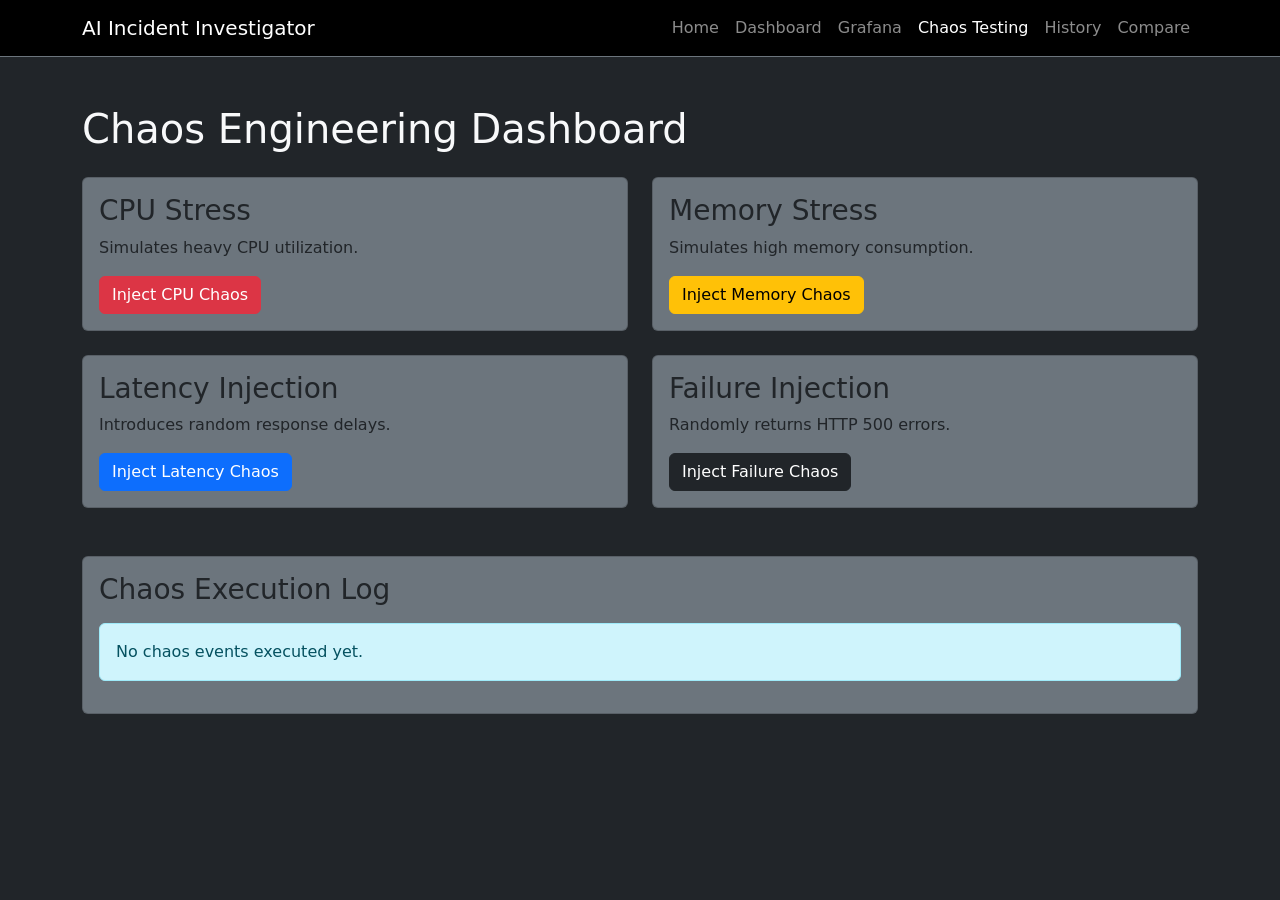
==== backend/templates/chaos.html @ 3040b5b5 "Add chaos dashboard, historical test persistence, and regression analysis" ====
<!DOCTYPE html>
<html lang="en">

<head>

    <meta charset="UTF-8">

    <meta name="viewport"
          content="width=device-width, initial-scale=1.0">

    <title>Chaos Engineering</title>

    <link
        href="https://cdn.jsdelivr.net/npm/bootstrap@5.3.3/dist/css/bootstrap.min.css"
        rel="stylesheet"
    >

    <link
        rel="stylesheet"
        href="{{ url_for('static', filename='style.css') }}"
    >

</head>

<body class="bg-dark text-light">

<nav class="navbar navbar-expand-lg navbar-dark bg-black border-bottom border-secondary">

    <div class="container">

        <a class="navbar-brand" href="/">
            AI Incident Investigator
        </a>

        <div class="navbar-nav">

            <a class="nav-link" href="/">
                Home
            </a>

            <a class="nav-link" href="/dashboard">
                Dashboard
            </a>

            <a class="nav-link" href="/grafana">
                Grafana
            </a>

            <a class="nav-link active" href="/chaos">
                Chaos Testing
            </a>

            <a class="nav-link" href="/history-dashboard">
                History
            </a>

            <a class="nav-link" href="/compare-dashboard">
                Compare
            </a>

        </div>

    </div>

</nav>

<div class="container py-5">

    <h1 class="mb-4">
        Chaos Engineering Dashboard
    </h1>

    <div class="row g-4">

        <div class="col-md-6">

            <div class="card bg-secondary h-100">

                <div class="card-body">

                    <h3>CPU Stress</h3>

                    <p>
                        Simulates heavy CPU utilization.
                    </p>

                    <button
                        class="btn btn-danger"
                        onclick="runChaos('/chaos/cpu')"
                    >
                        Inject CPU Chaos
                    </button>

                </div>

            </div>

        </div>

        <div class="col-md-6">

            <div class="card bg-secondary h-100">

                <div class="card-body">

                    <h3>Memory Stress</h3>

                    <p>
                        Simulates high memory consumption.
                    </p>

                    <button
                        class="btn btn-warning"
                        onclick="runChaos('/chaos/memory')"
                    >
                        Inject Memory Chaos
                    </button>

                </div>

            </div>

        </div>

        <div class="col-md-6">

            <div class="card bg-secondary h-100">

                <div class="card-body">

                    <h3>Latency Injection</h3>

                    <p>
                        Introduces random response delays.
                    </p>

                    <button
                        class="btn btn-primary"
                        onclick="runChaos('/chaos/latency')"
                    >
                        Inject Latency Chaos
                    </button>

                </div>

            </div>

        </div>

        <div class="col-md-6">

            <div class="card bg-secondary h-100">

                <div class="card-body">

                    <h3>Failure Injection</h3>

                    <p>
                        Randomly returns HTTP 500 errors.
                    </p>

                    <button
                        class="btn btn-dark"
                        onclick="runChaos('/chaos/failure')"
                    >
                        Inject Failure Chaos
                    </button>

                </div>

            </div>

        </div>

    </div>

    <div class="card bg-secondary mt-5">

        <div class="card-body">

            <h3 class="mb-3">
                Chaos Execution Log
            </h3>

            <div id="chaos-result">

                <div class="alert alert-info">
                    No chaos events executed yet.
                </div>

            </div>

        </div>

    </div>

</div>

<script>

async function runChaos(endpoint) {

    const resultDiv =
        document.getElementById("chaos-result");

    resultDiv.innerHTML = `

        <div class="alert alert-warning">
            Executing ${endpoint} ...
        </div>

    `;

    try {

        const response = await fetch(endpoint);

        const data = await response.json();

        resultDiv.innerHTML = `

            <div class="alert alert-success">

                <strong>Chaos Executed</strong>

                <hr>

                <pre>${JSON.stringify(data, null, 2)}</pre>

            </div>

        `;

    } catch (error) {

        resultDiv.innerHTML = `

            <div class="alert alert-danger">

                Failed to execute chaos scenario.

            </div>

        `;
    }
}

</script>

</body>

</html>
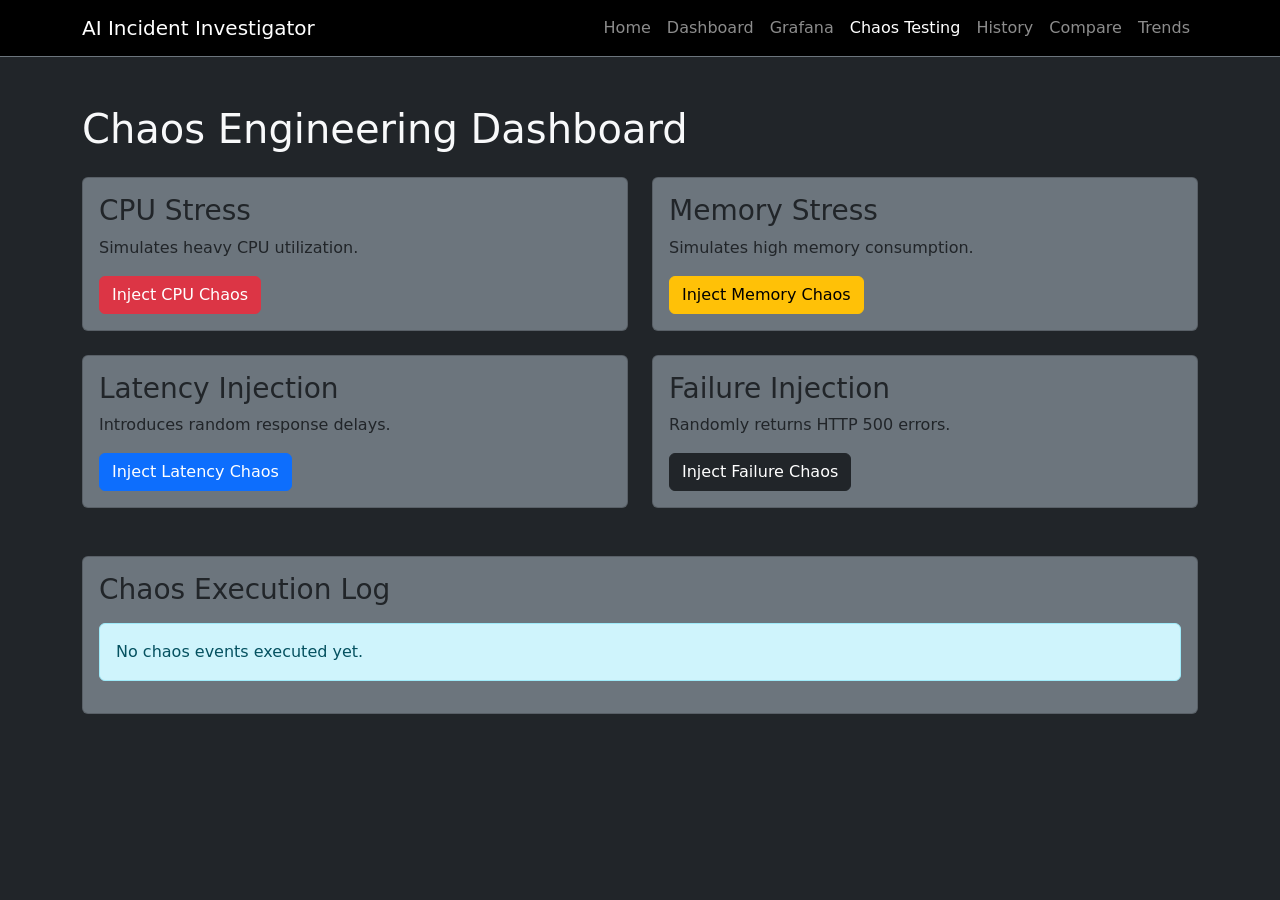
==== commit 44e3aaae: "Implemented concurrent chaos orchestration and multi-chaos execution modes" ====
--- a/backend/templates/chaos.html
+++ b/backend/templates/chaos.html
@@ -58,6 +58,10 @@
                 Compare
             </a>
 
+            <a class="nav-link" href="/trends-dashboard">
+                Trends
+            </a>
+
         </div>
 
     </div>
